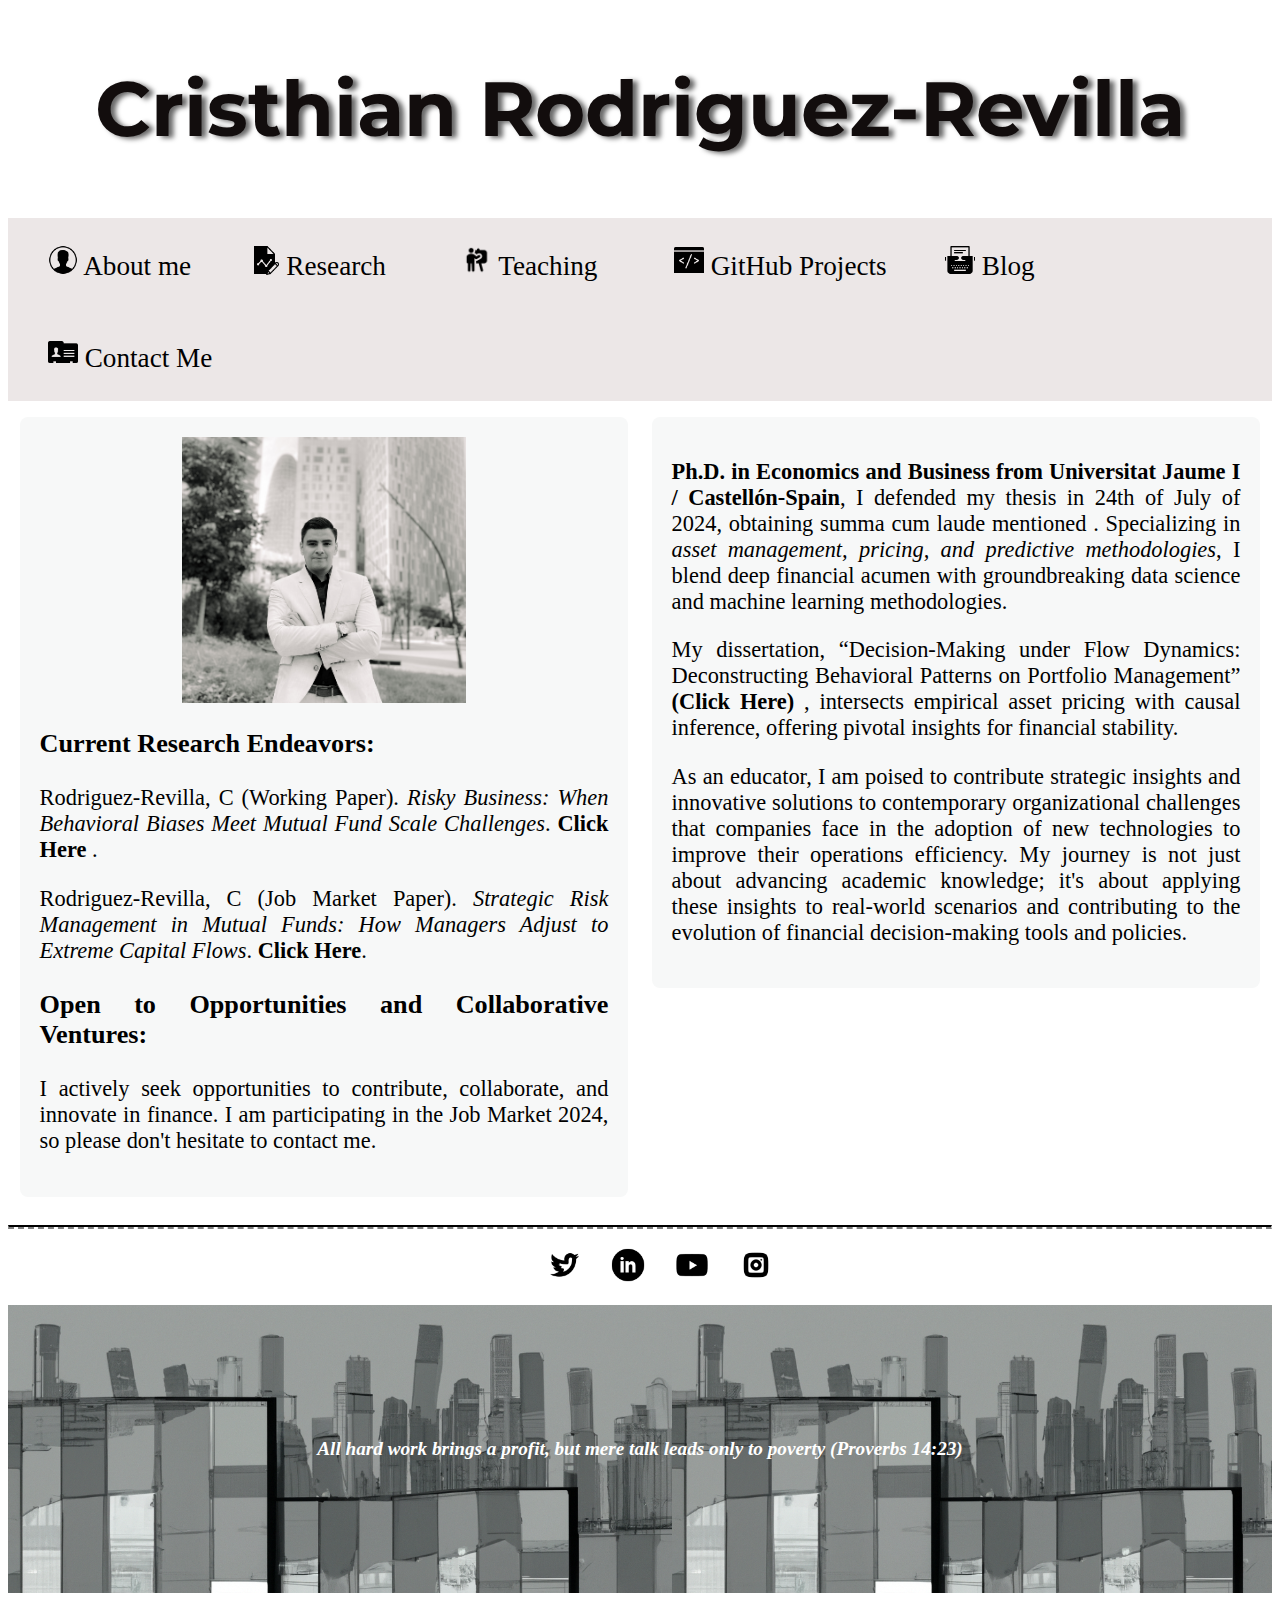
==== index.html @ d1539ffc "New Data" ====
<!DOCTYPE html>
<html lang="English">
    <head>
        <meta charset="UTF-8">
        <meta name="viewport" content="width=device-width, initial-scale=1.0">
        <title>Cristhian Andres Rodriguez-Revilla</title>
        <!--Here I am gonna link my style css file-->
        <link rel="stylesheet" href="style.css" />
        <link rel="preconnect" href="https://fonts.googleapis.com">
        <link rel="preconnect" href="https://fonts.gstatic.com" crossorigin>
        <link href="https://fonts.googleapis.com/css2?family=Montserrat:ital,wght@1,300&display=swap" rel="stylesheet">

    </head>
    <body>
        <div>
            <header>
                <h1 id="nombrepagina">Cristhian Rodriguez-Revilla</h1>
            </header>

        </div>
        
        <nav>
            <ol class="menuh">

                <li>
                    <a href="#" class="nav_linksh"><img src="IMG/aboutme.png" alt="icabm"/> About me</a>  
                    
                    <ul class="menuv">
                        <li>
                            <!--
                                <a target="_blank" href="Branch/bio.html" class="nav_linksv">Biography</a>
                            -->
                            <a target="_blank" href="Branch/bio.html" class="nav_linksv">Biography</a>  
                        </li>


                        <li>
                            
                            <a target="_blank" href="Branch/inter.html" class="nav_linksv"> Interests</a>
                        </li>

                        <li>
                            <a target="_blank" href="Branch/cv.html" class="nav_linksv">CV</a> 
                        </li>

                        

                    </ul> 
                
                </li>

                <li>
                    <a href="#" class="nav_linksh"><img src="IMG/research.png" alt="icrsh"/> Research</a>  

                    <ul class="menuv">
                        <li>
                            <!--
                                <a target="_blank" href="Branch/Industry.html" class="nav_linksv">Biography</a>
                            -->
                            <a target="_blank" href="https://scholar.google.es/citations?user=NgtStnAAAAAJ&hl=es" class="nav_linksv">Academic</a>  
                        </li>

                
                        <li>
                            
                            <a target="_blank" href="Branch/ind.html" class="nav_linksv"> Industry</a>
                        </li>

                    </ul> 

                </li>

                <li>
                    <a href="#" class="nav_linksh"><img src="IMG/Teaching.png" alt="ictch"/> Teaching</a>

                    <ul class="menuv">
                        <li>
                            <!--
                                <a target="_blank" href="Branch/Industry.html" class="nav_linksv">Biography</a>
                            -->
                            <a target="_blank" href="Branch/teach.html" class="nav_linksv">Academic</a>  
                        </li>

                
                        <li>
                            
                            <a target="_blank" href="Branch/teachind.html" class="nav_linksv"> Industry</a>
                        </li>

                    </ul> 




                </li>

                <li>
                    <a href="#" class="nav_linksh"><img src="IMG/coding.png" alt="icpjr"/> GitHub Projects</a>   

                    <ul class="menuv">
                        <li>
                            <a href="https://github.com/carr8824/Data-Cleaning" target="_blank">Data Cleaning</a>
                        </li>

                
                        <li>
                            
                            <a href="https://github.com/carr8824/Paper-Replications" target="_blank">Paper Replications</a>
                        </li>

                        <li>
                            
                            <a href="https://github.com/carr8824/Original-Research" target="_blank">Original Research</a>
                        </li>

                    </ul> 
                </li>

                 
                
                <li>
                    <a href="#" class="nav_linksh"><img src="IMG/blog.png" alt="icblg"/> Blog</a>
                    <ul class="menuv">
                        <li>
                            <a href="https://carr8824.blogspot.com/" target="_blank">English</a>
                        </li>


                       

                    </ul> 
                </li> 
                
                
                <li>
                    <a href="#" class="nav_linksh"><img src="IMG/contactme.png" alt="icblg"/> Contact Me</a>
                    <ul class="menuv">

                        <li>
                            <a href="Branch/contact.html" target="_blank">Contact Form</a>
                        </li>


                    </ul> 
                </li>

            </ol>
        </nav>

        <div class="clearlinks">

        </div>


        <div id="content">

            <div class="column">
                <article class="profile-pic">
                    <img src="IMG/Picture.png" alt="Cristhian's Profile" />


                    <div class="overlay" id="quote">
                        <!-- Quote text appears here on hover -->
                        <p>"Let your eyes look straight ahead; fix your gaze directly before you. Give careful thought to the paths for your feet and be steadfast in all your ways. <strong>(Proverbs 4:25-26)</strong>"</p>

                    </div>
                </article>

                <div class="profile-info">
                    
                    <h3>Current Research Endeavors:</h3>
                    <p>Rodriguez-Revilla, C (Working Paper). <em>Risky Business: When Behavioral Biases Meet Mutual Fund Scale Challenges</em>. <a href="https://papers.ssrn.com/sol3/papers.cfm?abstract_id=4961553" target="_blank"><strong>Click Here</strong> </a>.</p>
                    
                    <p>Rodriguez-Revilla, C (Job Market Paper). <em>Strategic Risk Management in Mutual Funds: How Managers Adjust to Extreme Capital Flows</em>. <a href="https://papers.ssrn.com/sol3/papers.cfm?abstract_id=4981249" target="_blank"><strong>Click Here</strong></a>.</p>
                    
                    <h3>Open to Opportunities and Collaborative Ventures:</h3>
                    <p>I actively seek opportunities to contribute, collaborate, and innovate in finance. I am participating in the Job Market 2024, so please don't hesitate to contact me.</p>
                </div>
            </div>
            

            <div class="column">
                <article class="text-content">
                    <p> <strong>Ph.D. in Economics and Business  from Universitat Jaume I / Castellón-Spain</strong>, I defended my thesis in 24th of July of 2024, obtaining summa cum laude mentioned . Specializing in <em>asset management, pricing, and predictive methodologies</em>, I blend deep financial acumen with groundbreaking data science and machine learning methodologies.</p>
                    <p>My dissertation, <q>Decision-Making under Flow Dynamics: Deconstructing Behavioral Patterns on Portfolio Management</q> <a href="https://www.tdx.cat/handle/10803/691962" target="_blank"><strong>(Click Here)</strong> </a>, intersects empirical asset pricing with causal inference, offering pivotal insights for financial stability.</p>
                    <p>As an educator, I am poised to contribute strategic insights and innovative solutions to contemporary organizational challenges that companies face in the adoption of new technologies to improve their operations efficiency. My journey is not just about advancing academic knowledge; it's about applying these insights to real-world scenarios and contributing to the evolution of financial decision-making tools and policies.</p>
                </article>
            </div>
            
            
          
        </div>

        
        <div class="clearlinks">

        </div>
        <hr>



        <nav class="snetw"> 
                <ul>
                    <li> 
                        <a target="_blank" href="https://twitter.com/carr8824"><img src="IMG/twitter.png" alt="ictwt"/></a>
                    </li>
                    <li>
                        <a target="_blank" href="https://www.linkedin.com/in/carr8824/"><img src="IMG/linkedin.png" alt="iclkn"/></a>
                    </li>
                    <li>
                        <a target="_blank" href="https://www.youtube.com/channel/UCkxRm99-Nmy6N7cn2xTRnlA"><img src="IMG/youtube.png" alt="icytb"/></a>
                    </li>
                    <li>
                        <a target="_blank" href="https://www.instagram.com/carr8824/"><img src="IMG/instagram.png" alt="icig"/></a>
                    </li>
                </ul>
        </nav>

           
        <footer>
            All hard work brings a profit, but mere talk leads only to poverty (Proverbs 14:23)
        </footer>
        <!--here I connect my java script-->
        <script src="main.js" type="text/java">

        </script>
    </body>
</html>
---- style.css ----
htm {
    font-family: Georgia, 'Times New Roman', Times, serif;
}


#nombrepagina {
    color:rgb(18, 13, 13);
    text-shadow:dimgrey 0.07em 0.03em 0.07em;
    font-family: 'Montserrat', sans-serif;
    font-weight: 0em;
    font-size: 4.8em;
    position: relative;
    text-align: center;
    line-height: 1.5em;

}


nav ol{
    list-style: none;
    background-color: #ece7e7;
    justify-content: space-between;
}


nav ol li{
    display: inline-block;
    position: relative;
    color: #faf3f3;
    font-size: 1.7em;;
}


nav ol li a {
    color: #000000;
    display: block;
    padding: 1em 2em;
    text-decoration: none;
    transition: color 0.3s;
  }
  
  nav ol li a img {
    display: inline-block;
    margin-left: -2em;
    width: 1.1em;
    height: 1.1em;
  }

  nav ol li:hover > ul {
    display: block;
    color: #faf3f3;
    background-color: #ece7e7;
    text-align: center;
    position: absolute;
    top: 100%;
    left: 0;
  }



  nav ol ul {
    display:none;
    list-style: none;
    justify-content: center;
    position: absolute;
    top: 100%;
    left: 0%;
    background-color: #fff;
    border: 0.1em solid #ccc;
    font-size: 0.5em;
    padding-right: 2.2em;
    padding-bottom: 0.5em;
    z-index: 1000;
  }

  nav ol ul li {
    display: block;
    width: 100%;
  }


  nav ol ul li a {
    display: block;
    padding: 0.2em;
    color: #000;
    text-decoration: none;
    transition: color 0.3s;
  }
  
  nav ol ul li:hover {
    background-color: #f5f5f5;
  }



.clearlinks{
    clear:both

}


#content {
  display: flex;
  flex-wrap: wrap;
  justify-content: space-around;
  align-items: flex-start; /* Align items at the start, don't stretch them */
  text-align: justify;
  font-size: 1.4em; /* This sets the base font size for children, adjust as needed */
  display: flex;
}


.text-content {
  font-size: 1em; /* Adjust this value as needed for better readability */
  /* Remove the width property since .column already controls it */
}

.profile-pic img {
  /*max-width: 100%; /* Ensures the image is responsive and does not exceed its container */
  height: auto; /* Maintains aspect ratio */
}



.column {
  flex: 1; /* Allows the column to grow to fill the space */
  padding: 20px; /* Keep consistent padding */
  margin-bottom: 20px; /* Keep consistent margin */
  background-color: #f7f8f8;
  border-radius: 8px;
  display: flex;
  flex-direction: column; /* Stacks items within the column vertically */
  justify-content: center; /* Center the content vertically */
  align-items: center; /* Center the content horizontally */
  max-width: 45%; /* Ensures that the column does not grow beyond this percentage */
}


.column img {
  max-width: 100%;
  height: auto;
}



@media screen and (max-width: 960px) {
  .column {
    flex-basis: 100%;
    max-width: 100%; /* En pantallas pequeñas, cada columna toma el ancho completo */

  }
  .profile-pic,
  .text-content {
      width: 100%;
  }

  /* Additional styles for menu */
  nav ol li {
    display: block; /* Stack the menu items vertically */
}

nav ol ul {
    position: static; /* Adjust submenu position */
}
}




.snetw {
  list-style: none;
  text-align: center; /* Center align the list */
  margin: 0; /* Remove default margin */
  padding: 0; /* Remove default padding */
}

.snetw li {
  display: inline-block; /* Inline-block for horizontal list */
  margin: 0 10px; /* Adjust space between icons */
  width: auto; /* Adjust width as needed */
  padding: 0; /* Remove default padding */
  transition: color 0.3s; /* Smooth transition for hover effects */
}

.snetw li img {
  width: 40px; /* Adjust icon size */
  height: auto; /* Maintain aspect ratio */
}



hr {
    border-bottom: 0.15em dashed gray;
    border-top: 0.15em solid black;

  }



footer{
    background-image: url('IMG/BCK3.png');
    background-size:contain;
    text-align: center;
    font-size: larger;
    font-weight: 550;
    font-style: italic;
    color: white;
    line-height: 1500%;
}

a{
    color: black;
    text-decoration: none;
    font-family: Cambria, Cochin, Georgia, Times, 'Times New Roman', serif;
}

a:hover{
    color: dimgrey;
}

img {
  display: block;
  margin: 0 auto;

}

.profile-pic {
  width: 50%; /* Or whatever ratio you prefer */
  position: relative;
}

.profile-pic img {
  width: 100%;
  height: auto;
  display: block;
}

.overlay {
  display: flex;
  position: absolute;
  top: 0;
  left: 0;
  right: 0;
  bottom: 0;
  background: rgba(0, 0, 0, 0.5); /* Semi-transparent overlay */
  align-items: center; /* Center vertically */
  justify-content: center; /* Center horizontally */
  color: white; /* Text color */
  font-family: 'Montserrat', sans-serif; /* Font family */
  font-size: 0.6em; /* Font size */
  padding: 5px; /* Padding around the text */
  text-align: center; /* Center the text */
  opacity: 0; /* Initially hidden */
  transition: opacity 0.3s ease; /* Smooth transition for the overlay */
}



.profile-pic:hover .overlay {
  display: block;
  opacity: 1; /* Show overlay on hover */
}



.overlay p {
  margin: 0; /* Remove default paragraph margin */
  color: #f7f8f8; /* Light color for readability on dark background */
  max-width: 90%; /* Max width for the text */
  line-height: 1.4; /* Line height for better readability */
}
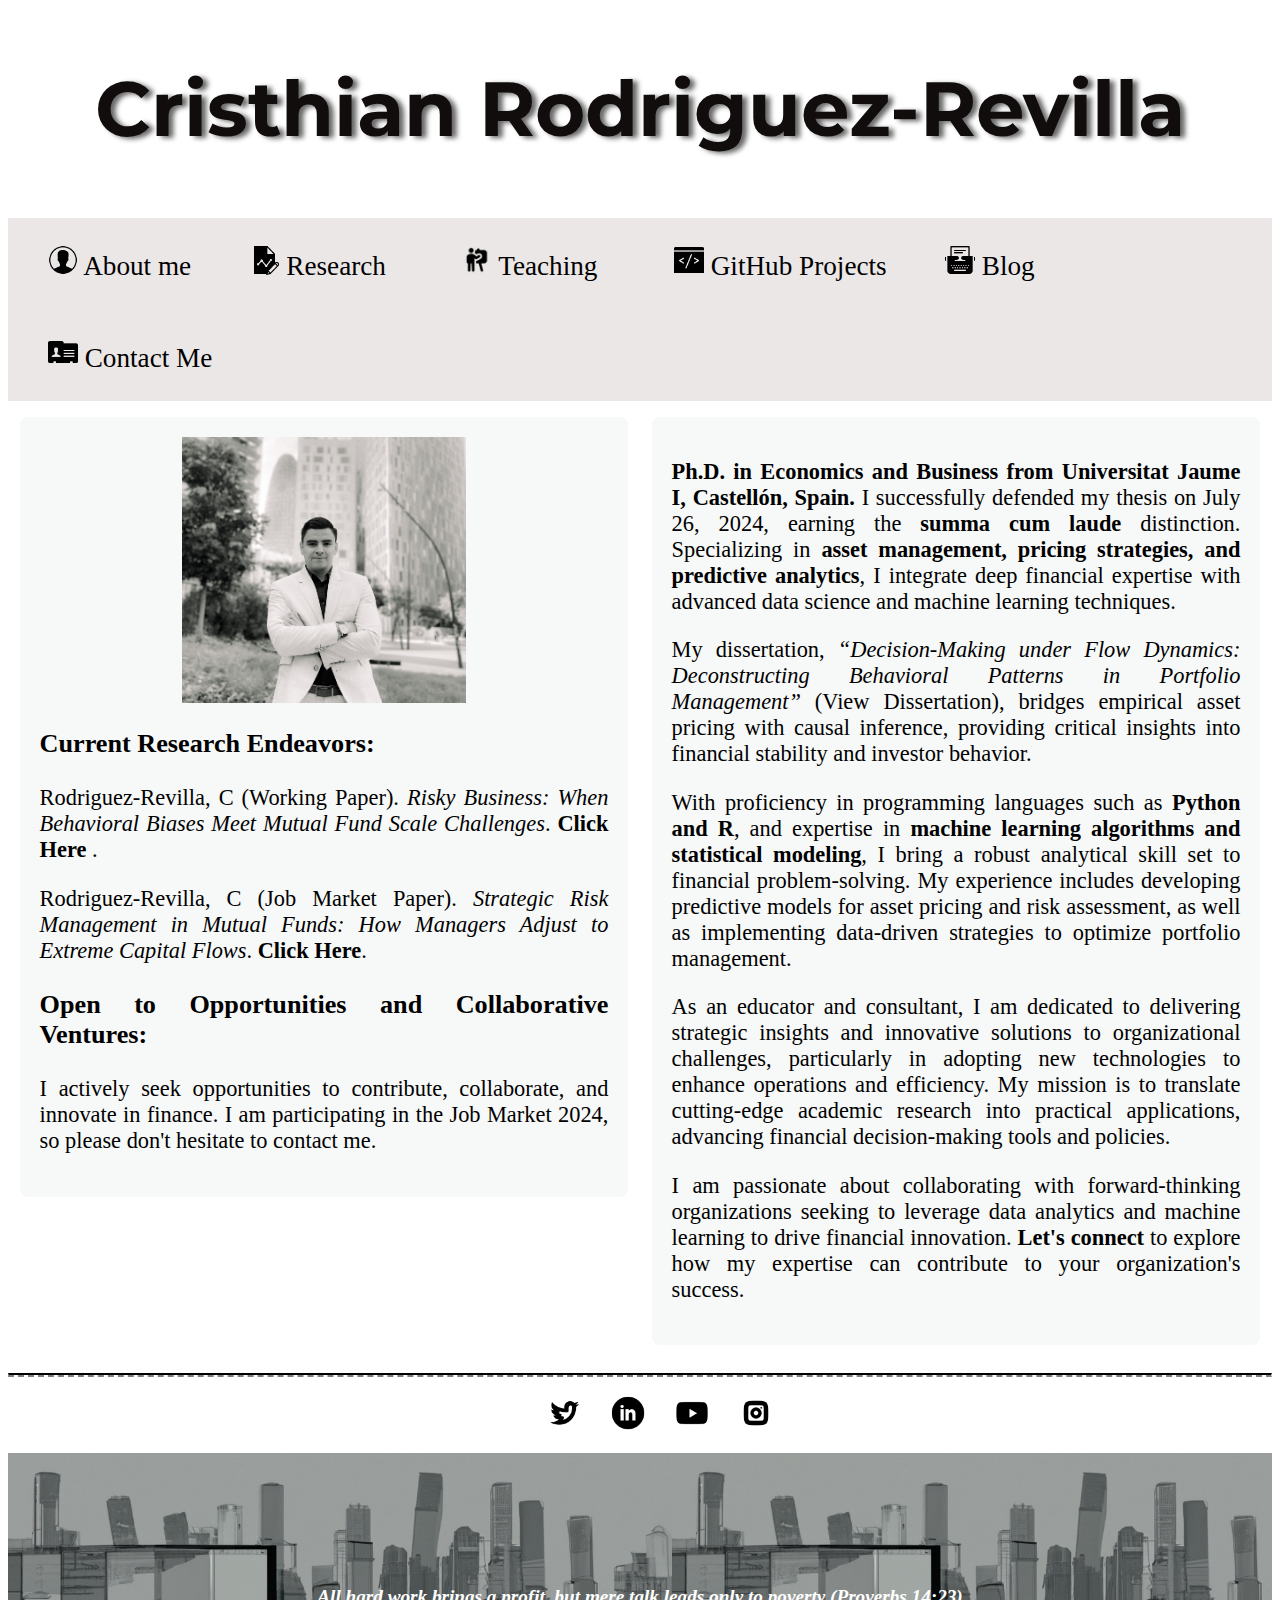
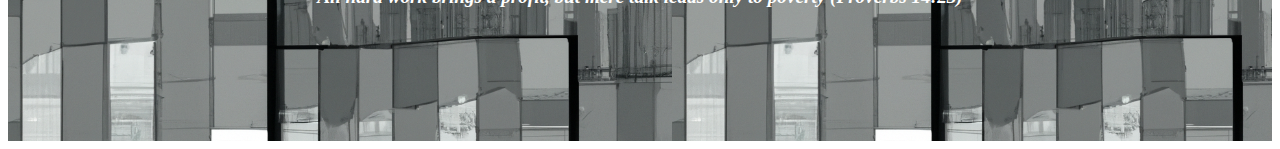
==== commit 65dd3860: "new summary" ====
--- a/index.html
+++ b/index.html
@@ -181,9 +181,16 @@
 
             <div class="column">
                 <article class="text-content">
-                    <p> <strong>Ph.D. in Economics and Business  from Universitat Jaume I / Castellón-Spain</strong>, I defended my thesis in 24th of July of 2024, obtaining summa cum laude mentioned . Specializing in <em>asset management, pricing, and predictive methodologies</em>, I blend deep financial acumen with groundbreaking data science and machine learning methodologies.</p>
-                    <p>My dissertation, <q>Decision-Making under Flow Dynamics: Deconstructing Behavioral Patterns on Portfolio Management</q> <a href="https://www.tdx.cat/handle/10803/691962" target="_blank"><strong>(Click Here)</strong> </a>, intersects empirical asset pricing with causal inference, offering pivotal insights for financial stability.</p>
-                    <p>As an educator, I am poised to contribute strategic insights and innovative solutions to contemporary organizational challenges that companies face in the adoption of new technologies to improve their operations efficiency. My journey is not just about advancing academic knowledge; it's about applying these insights to real-world scenarios and contributing to the evolution of financial decision-making tools and policies.</p>
+                    <p><strong>Ph.D. in Economics and Business from Universitat Jaume I, Castellón, Spain.</strong> I successfully defended my thesis on July 26, 2024, earning the <strong>summa cum laude</strong> distinction. Specializing in <strong>asset management, pricing strategies, and predictive analytics</strong>, I integrate deep financial expertise with advanced data science and machine learning techniques.</p>
+
+<p>My dissertation, <em>“Decision-Making under Flow Dynamics: Deconstructing Behavioral Patterns in Portfolio Management”</em> (<a href="https://www.tdx.cat/handle/10803/691962" target="_blank">View Dissertation</a>), bridges empirical asset pricing with causal inference, providing critical insights into financial stability and investor behavior.</p>
+
+<p>With proficiency in programming languages such as <strong>Python and R</strong>, and expertise in <strong>machine learning algorithms and statistical modeling</strong>, I bring a robust analytical skill set to financial problem-solving. My experience includes developing predictive models for asset pricing and risk assessment, as well as implementing data-driven strategies to optimize portfolio management.</p>
+
+<p>As an educator and consultant, I am dedicated to delivering strategic insights and innovative solutions to organizational challenges, particularly in adopting new technologies to enhance operations and efficiency. My mission is to translate cutting-edge academic research into practical applications, advancing financial decision-making tools and policies.</p>
+
+<p>I am passionate about collaborating with forward-thinking organizations seeking to leverage data analytics and machine learning to drive financial innovation. <strong>Let's connect</strong> to explore how my expertise can contribute to your organization's success.</p>
+
                 </article>
             </div>
             
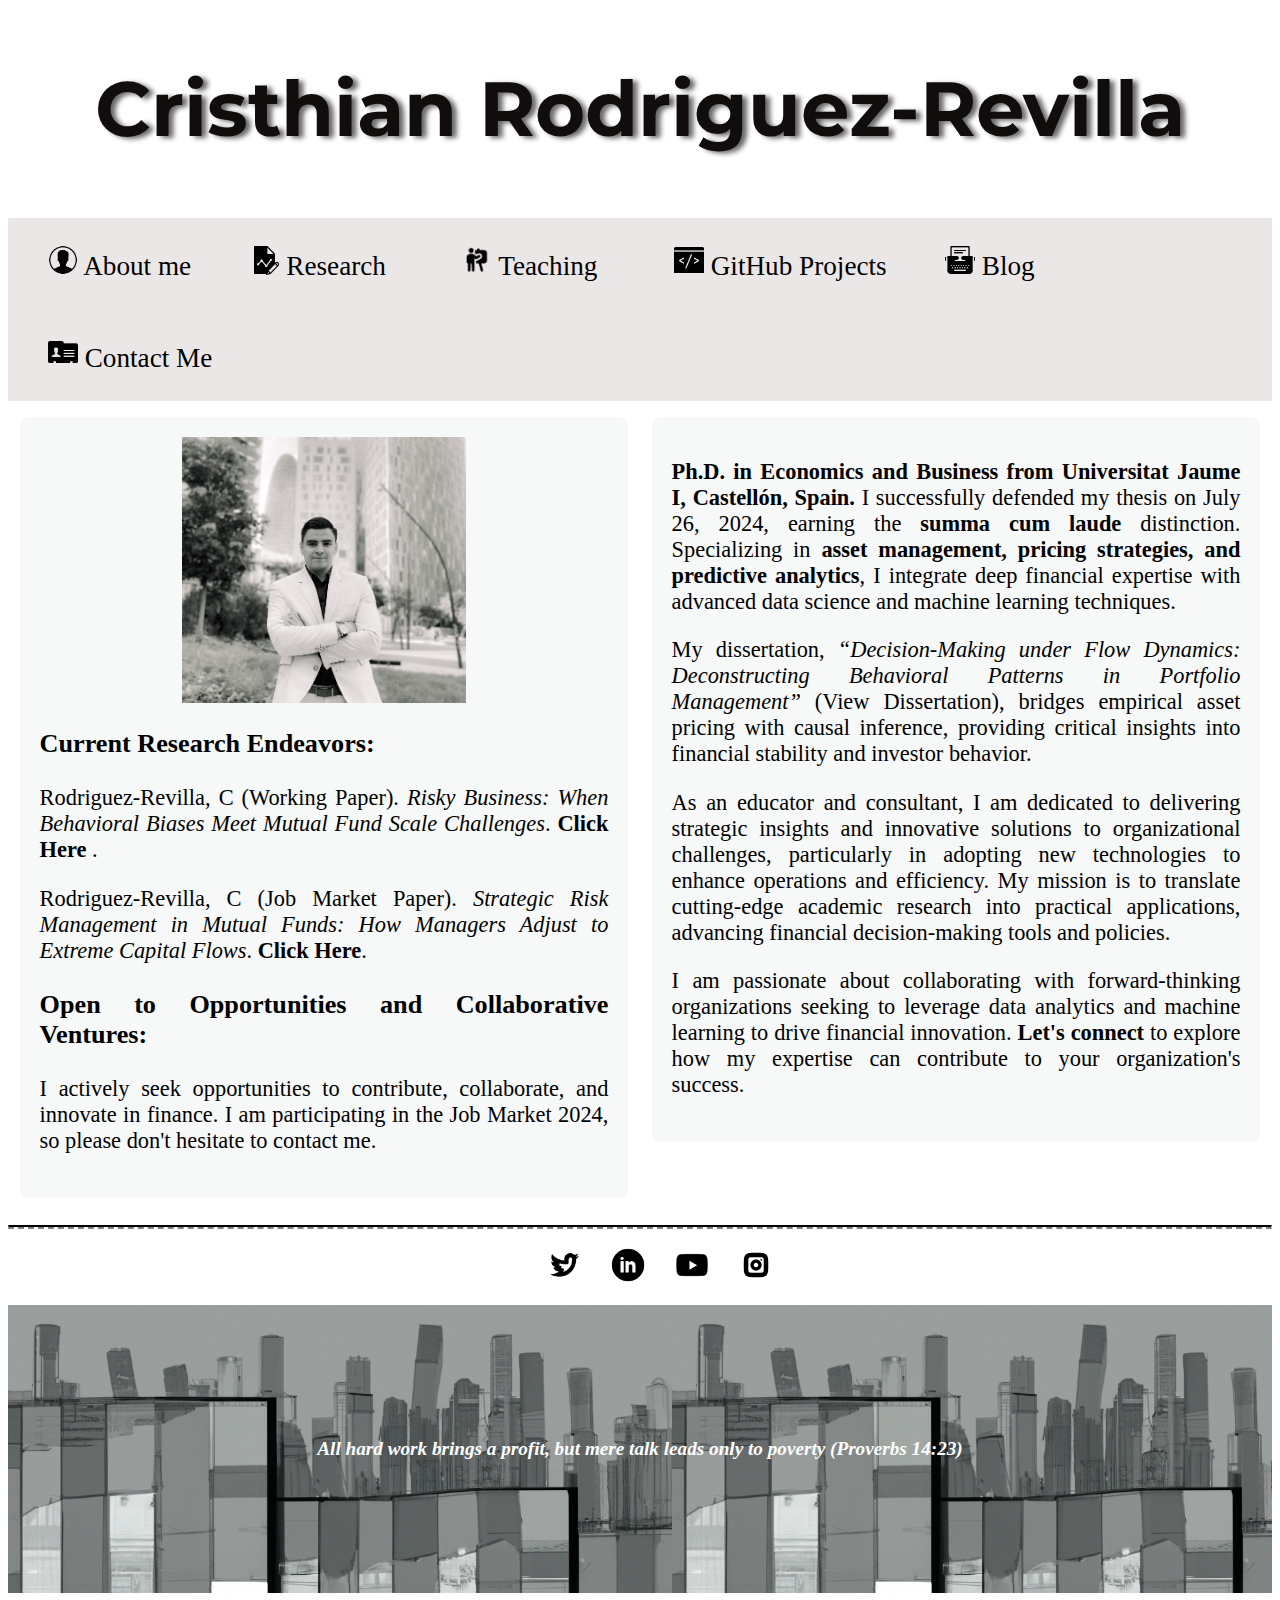
==== commit d8c81de6: "some changes" ====
--- a/index.html
+++ b/index.html
@@ -185,8 +185,6 @@
 
 <p>My dissertation, <em>“Decision-Making under Flow Dynamics: Deconstructing Behavioral Patterns in Portfolio Management”</em> (<a href="https://www.tdx.cat/handle/10803/691962" target="_blank">View Dissertation</a>), bridges empirical asset pricing with causal inference, providing critical insights into financial stability and investor behavior.</p>
 
-<p>With proficiency in programming languages such as <strong>Python and R</strong>, and expertise in <strong>machine learning algorithms and statistical modeling</strong>, I bring a robust analytical skill set to financial problem-solving. My experience includes developing predictive models for asset pricing and risk assessment, as well as implementing data-driven strategies to optimize portfolio management.</p>
-
 <p>As an educator and consultant, I am dedicated to delivering strategic insights and innovative solutions to organizational challenges, particularly in adopting new technologies to enhance operations and efficiency. My mission is to translate cutting-edge academic research into practical applications, advancing financial decision-making tools and policies.</p>
 
 <p>I am passionate about collaborating with forward-thinking organizations seeking to leverage data analytics and machine learning to drive financial innovation. <strong>Let's connect</strong> to explore how my expertise can contribute to your organization's success.</p>
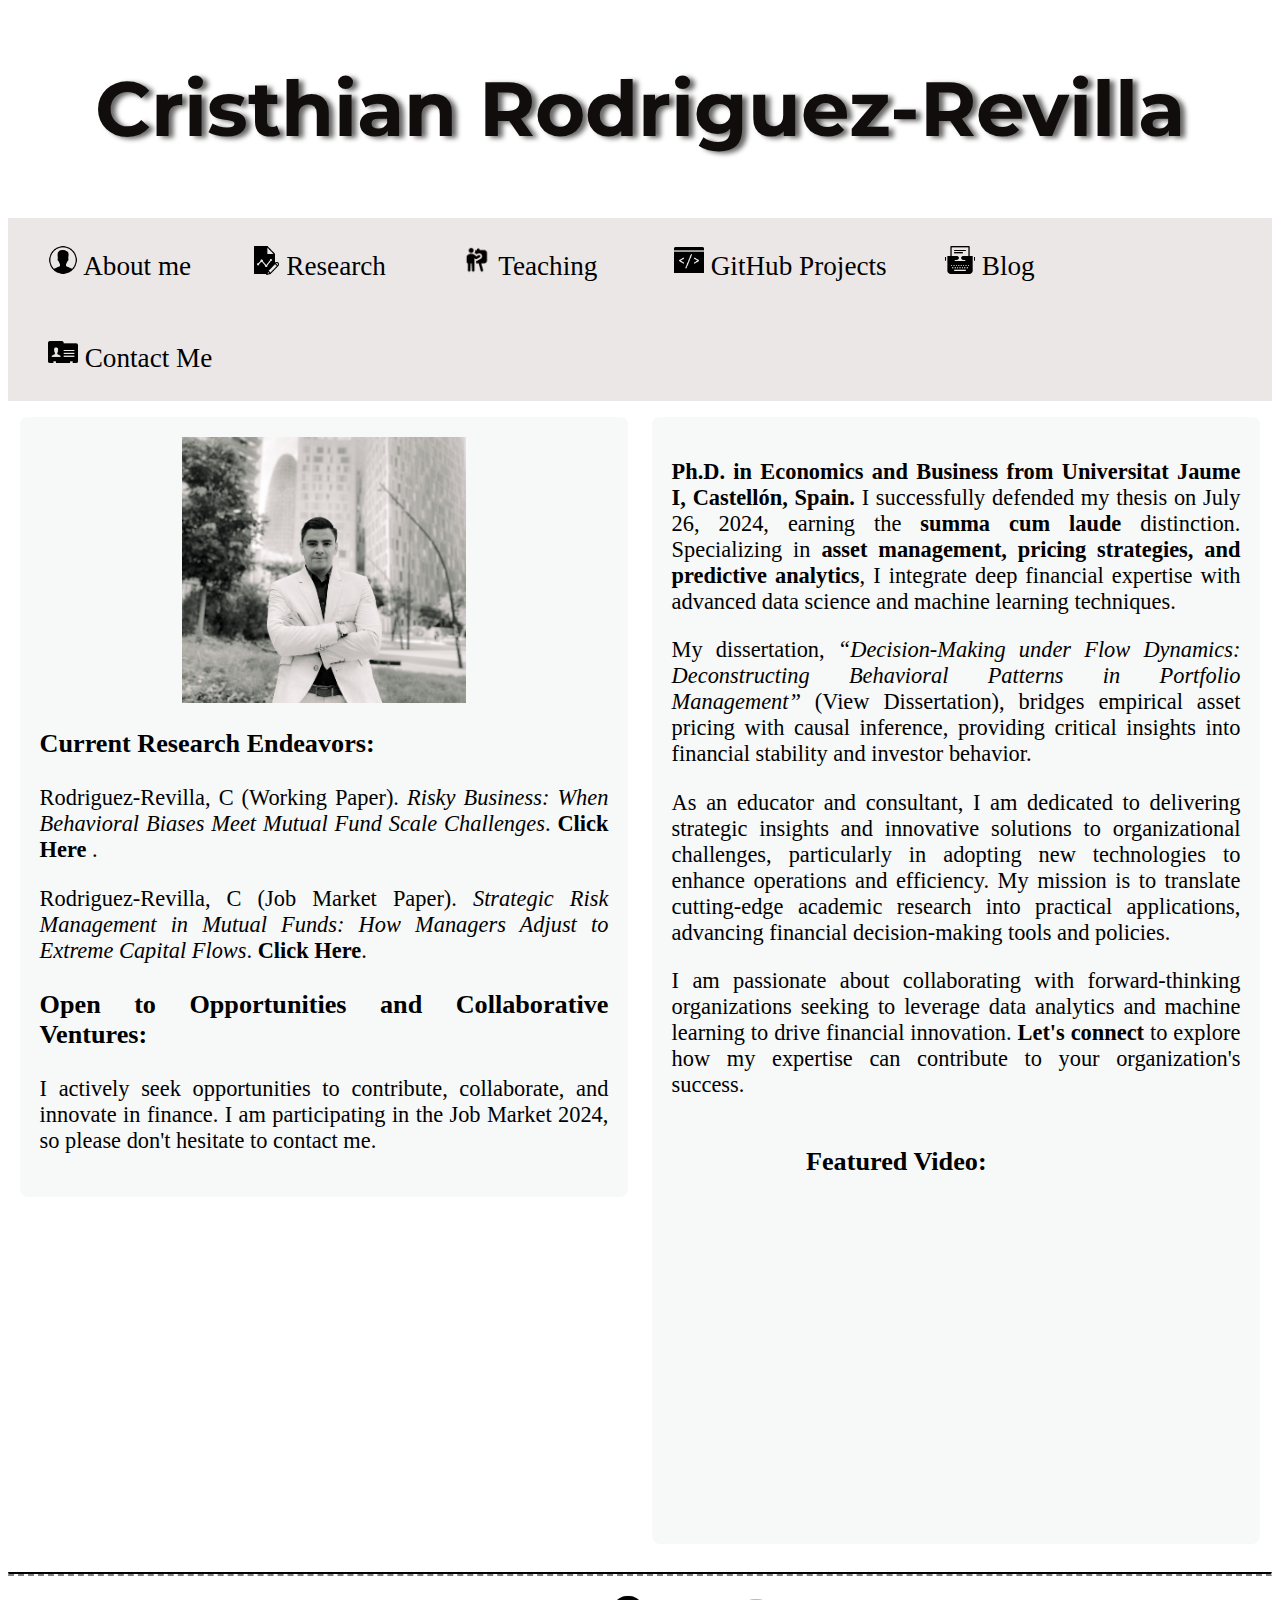
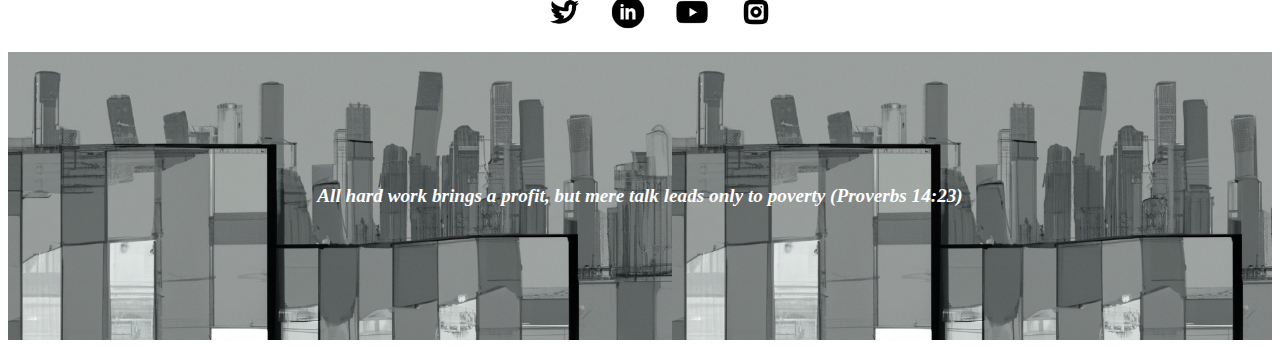
==== commit 6a0d9159: "add vieo" ====
--- a/index.html
+++ b/index.html
@@ -34,10 +34,6 @@
                         </li>
 
 
-                        <li>
-                            
-                            <a target="_blank" href="Branch/inter.html" class="nav_linksv"> Interests</a>
-                        </li>
 
                         <li>
                             <a target="_blank" href="Branch/cv.html" class="nav_linksv">CV</a> 
@@ -190,6 +186,20 @@
 <p>I am passionate about collaborating with forward-thinking organizations seeking to leverage data analytics and machine learning to drive financial innovation. <strong>Let's connect</strong> to explore how my expertise can contribute to your organization's success.</p>
 
                 </article>
+
+                <div class="video-container">
+                    <h3>Featured Video:</h3>
+                    <iframe width="100%" height="315" 
+                            src="https://youtu.be/rTo7eu0m-fQ" 
+                            title="YouTube video player" 
+                            frameborder="0" 
+                            allow="accelerometer; autoplay; clipboard-write; encrypted-media; gyroscope; picture-in-picture" 
+                            allowfullscreen>
+                    </iframe>
+                </div>
+
+
+
             </div>
             
             
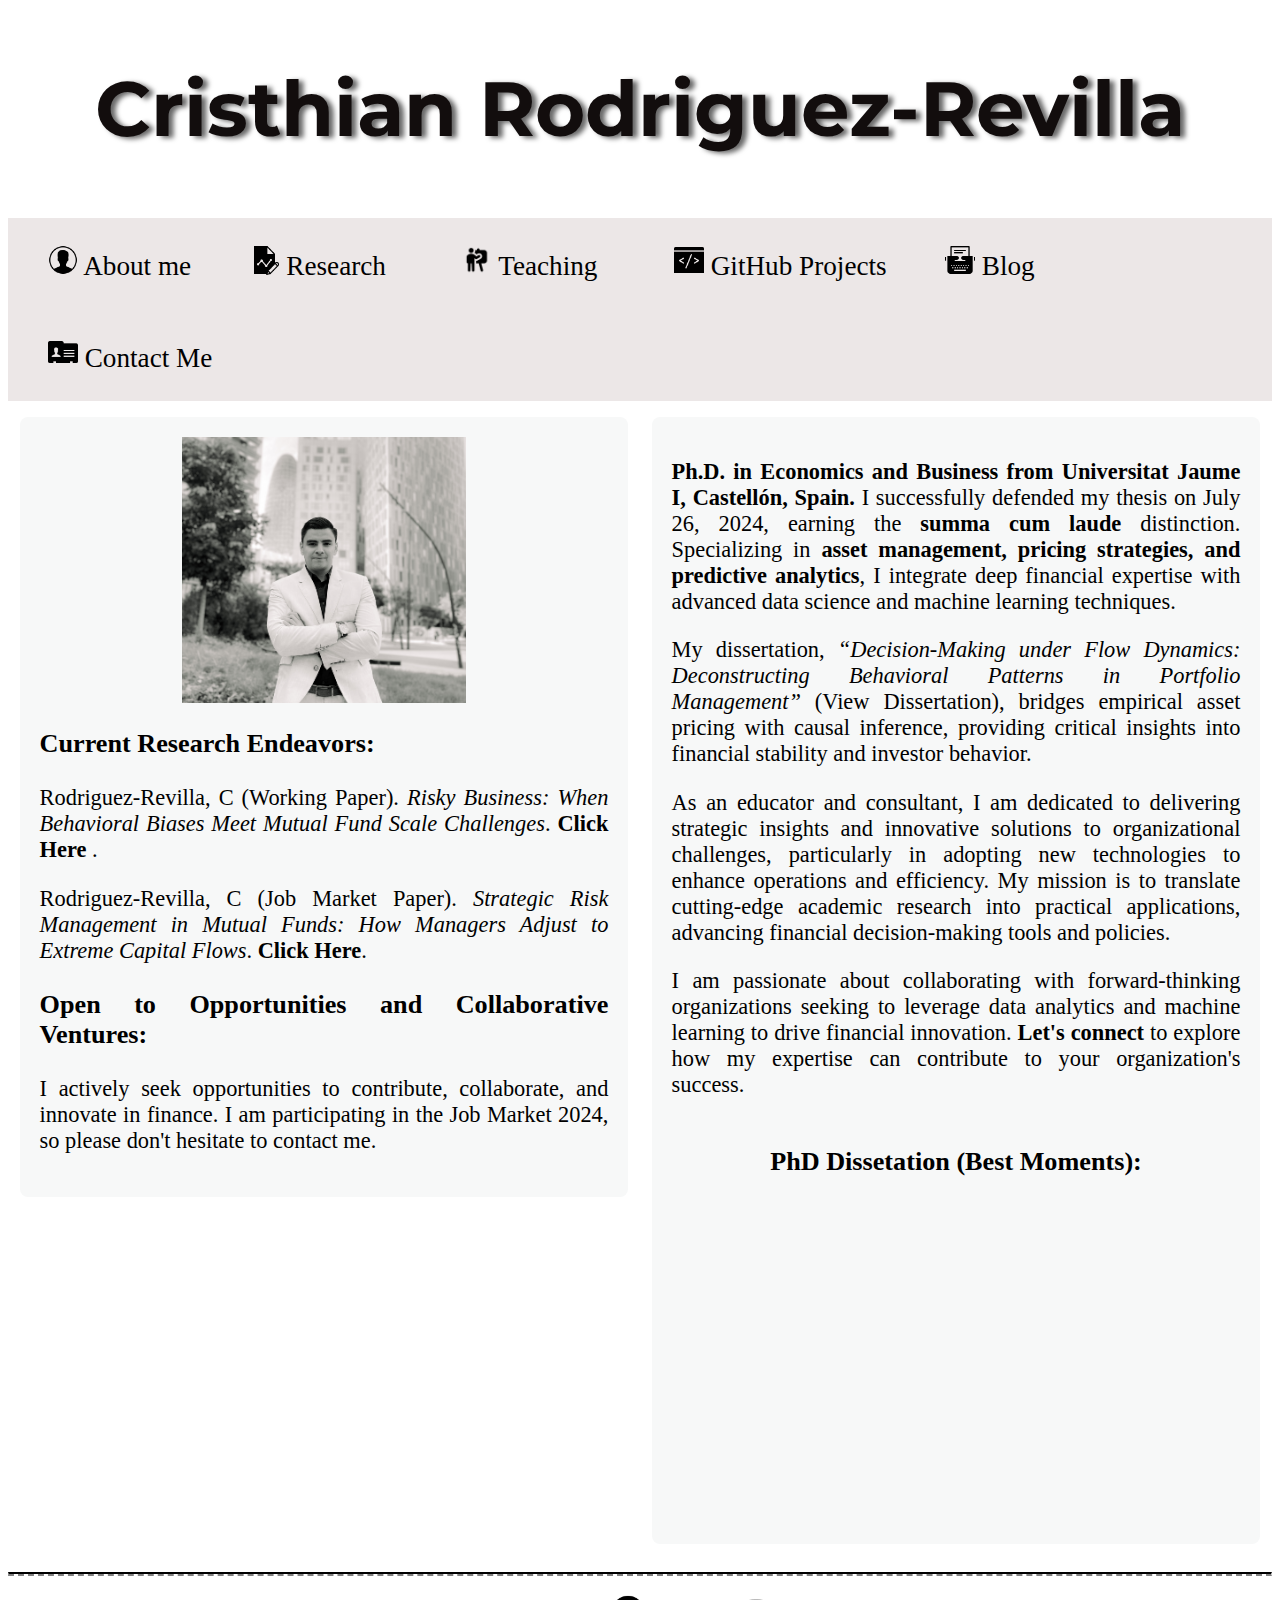
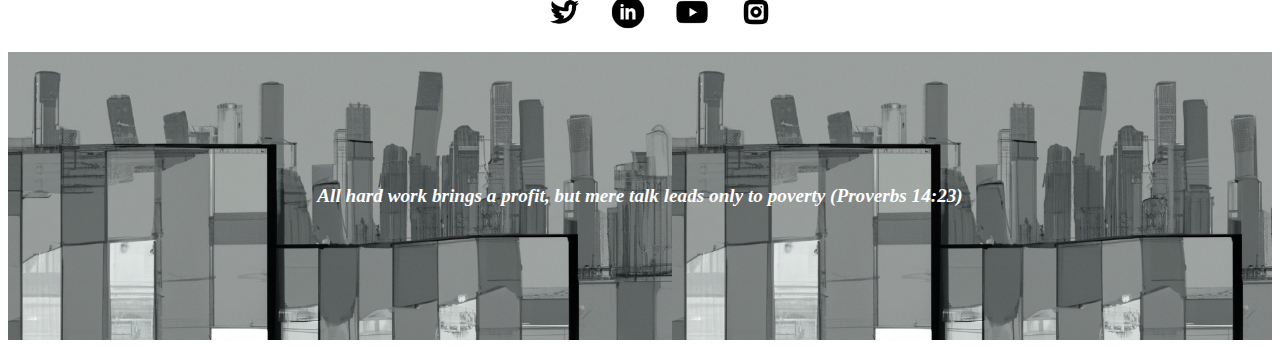
==== commit b711f896: "Add video 2" ====
--- a/index.html
+++ b/index.html
@@ -188,9 +188,9 @@
                 </article>
 
                 <div class="video-container">
-                    <h3>Featured Video:</h3>
+                    <h3>PhD Dissetation (Best Moments):</h3>
                     <iframe width="100%" height="315" 
-                            src="https://youtu.be/rTo7eu0m-fQ" 
+                            src="https://www.youtube.com/watch?v=rTo7eu0m-fQ" 
                             title="YouTube video player" 
                             frameborder="0" 
                             allow="accelerometer; autoplay; clipboard-write; encrypted-media; gyroscope; picture-in-picture" 
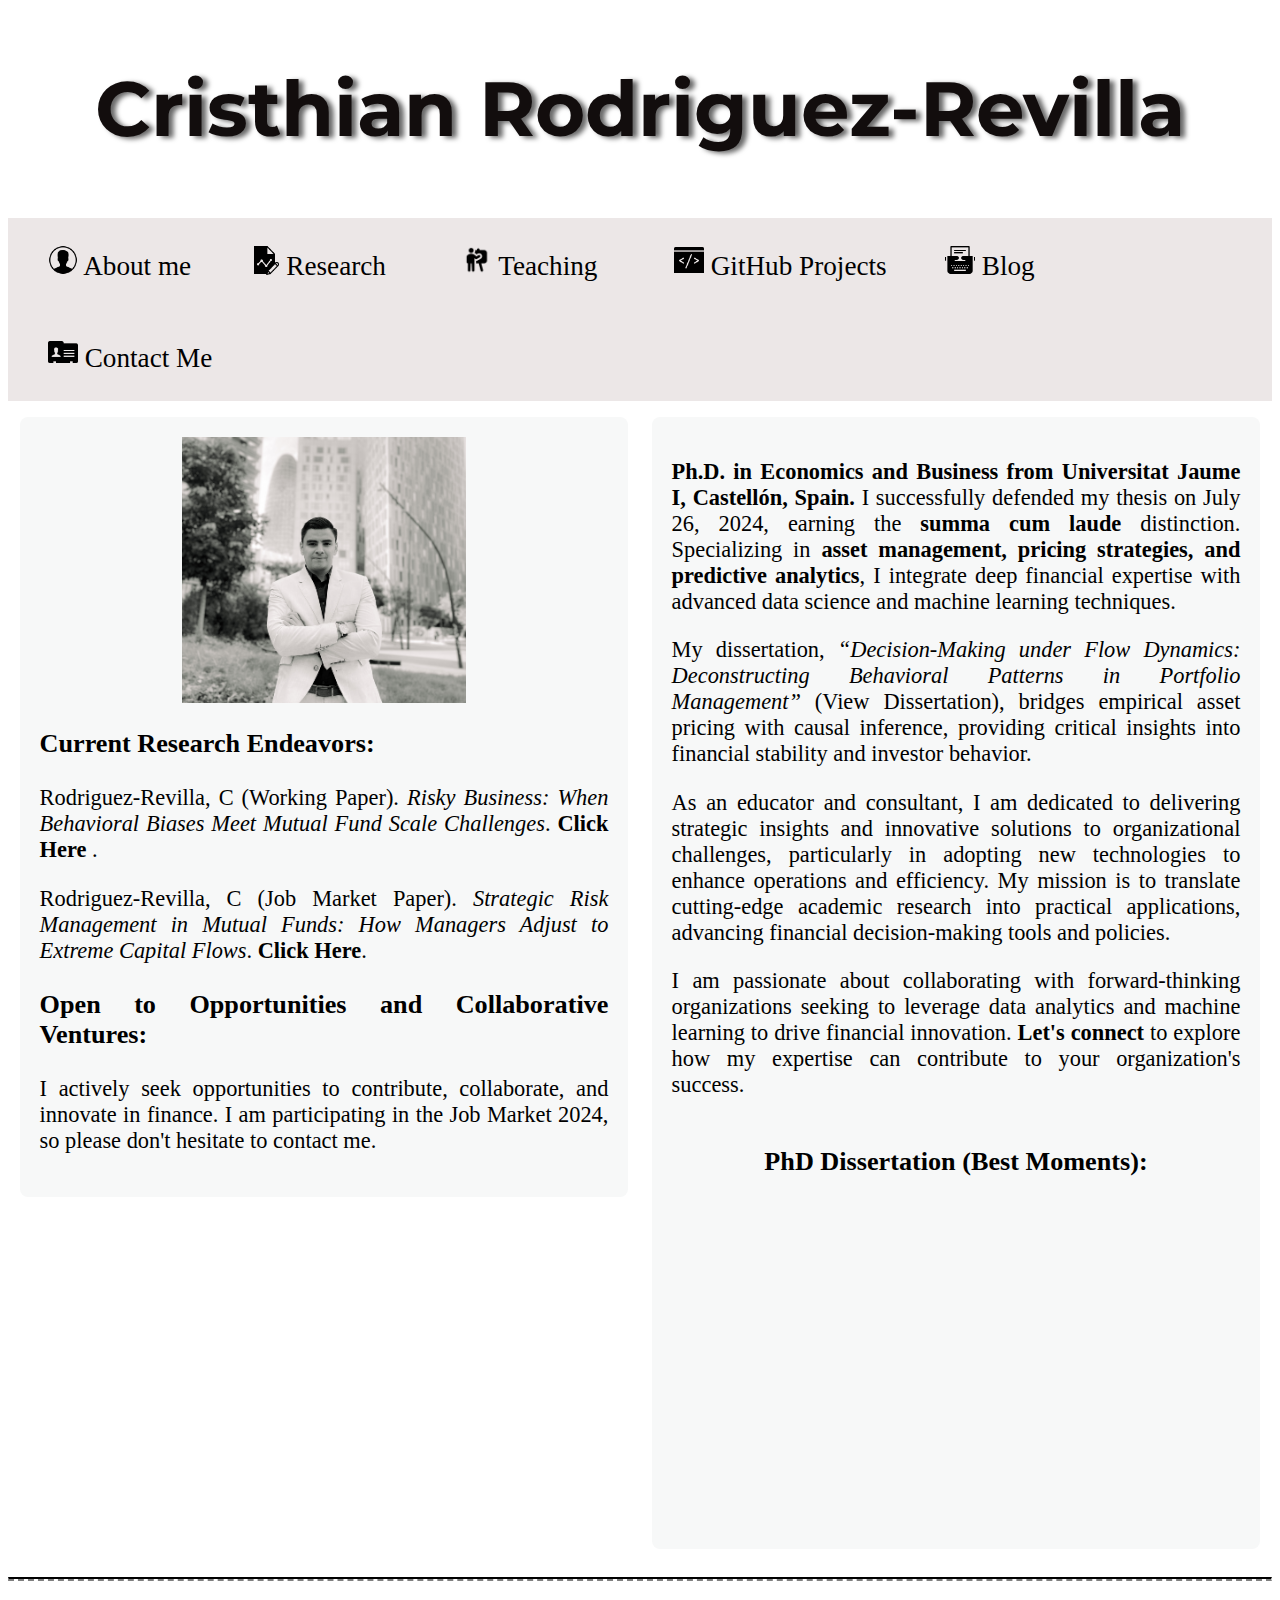
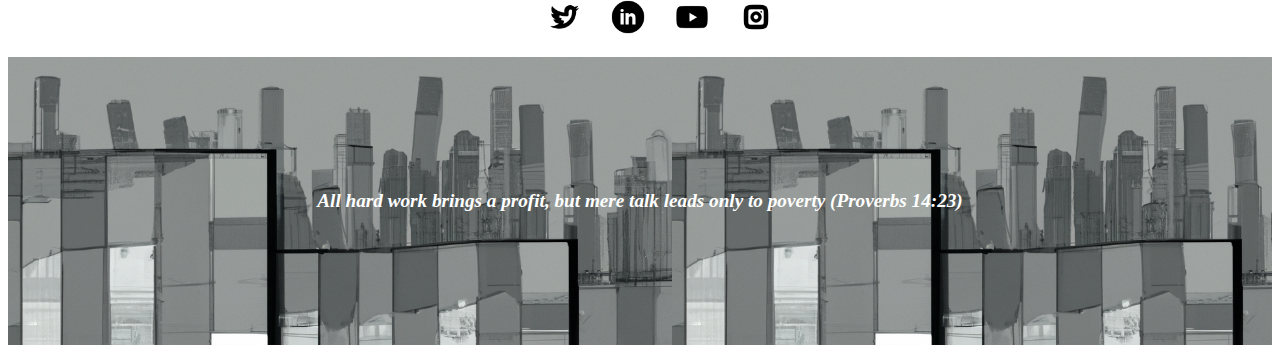
==== commit 401c9d14: "Ajustando Frames de Video" ====
--- a/index.html
+++ b/index.html
@@ -188,13 +188,13 @@
                 </article>
 
                 <div class="video-container">
-                    <h3>PhD Dissetation (Best Moments):</h3>
-                    <iframe width="100%" height="315" 
-                            src="https://www.youtube.com/watch?v=rTo7eu0m-fQ" 
-                            title="YouTube video player" 
-                            frameborder="0" 
-                            allow="accelerometer; autoplay; clipboard-write; encrypted-media; gyroscope; picture-in-picture" 
-                            allowfullscreen>
+                    <h3>PhD Dissertation (Best Moments):</h3>
+                    <iframe 
+                        src="https://www.youtube.com/embed/rTo7eu0m-fQ" 
+                        title="YouTube video player" 
+                        frameborder="0" 
+                        allow="accelerometer; autoplay; clipboard-write; encrypted-media; gyroscope; picture-in-picture" 
+                        allowfullscreen>
                     </iframe>
                 </div>
 
--- a/style.css
+++ b/style.css
@@ -268,4 +268,17 @@
   color: #f7f8f8; /* Light color for readability on dark background */
   max-width: 90%; /* Max width for the text */
   line-height: 1.4; /* Line height for better readability */
+}
+
+
+.video-container iframe {
+  width: 100%; /* Ocupa todo el ancho disponible del contenedor */
+  height: auto; /* Calcula automáticamente la altura */
+  aspect-ratio: 16 / 9; /* Mantiene la proporción de video 16:9 */
+}
+
+.video-container {
+  width: 100%; /* Asegura que el contenedor ocupe todo el ancho de la columna */
+  text-align: center; /* Centra el contenido dentro del contenedor */
+  margin: 0 auto; /* Asegura márgenes uniformes */
 }